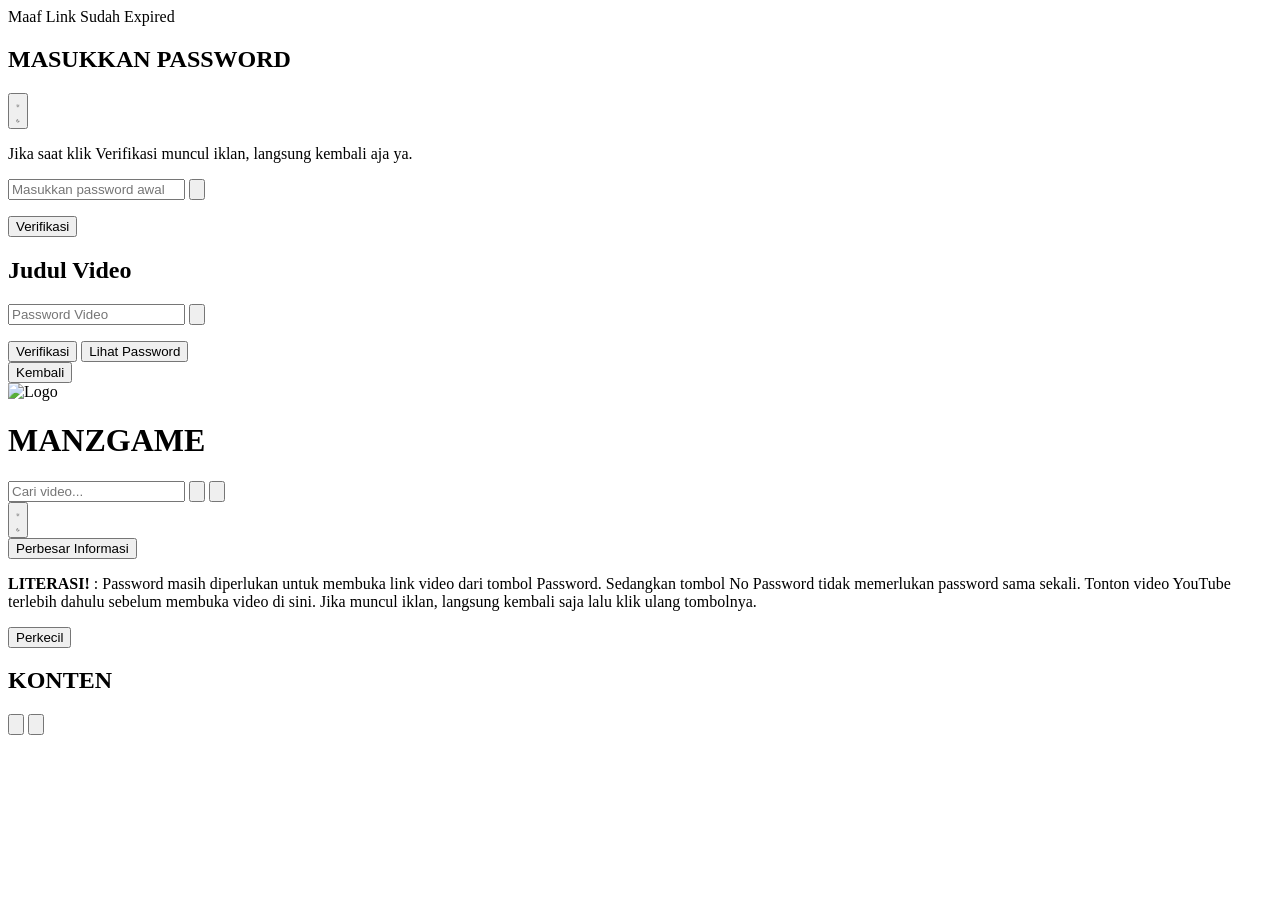
==== index.html @ 79614516 "Create index.html" ====
<!DOCTYPE html>
<html lang="id" data-theme="dark">
<head>
    <meta charset="UTF-8">
    <meta name="viewport" content="width=device-width, initial-scale=1.0">
    <title>MANZGAME - Premium Video Content</title>
    <link rel="stylesheet" href="style.css">
</head>
<body>

    <!-- DYNAMIC ISLAND NOTIFICATION -->
    <div id="dynamic-island" class="island-hidden">
        <span id="island-text">Maaf Link Sudah Expired</span>
    </div>

    <!-- GLOBAL PASSWORD POPUP -->
    <div id="global-popup" class="popup-overlay active">
        <div class="popup-box glass-panel">
            <div class="popup-header">
                <h2>MASUKKAN PASSWORD</h2>
                <button class="theme-toggle" onclick="toggleTheme()" title="Toggle Theme">
                    <svg class="sun-icon" viewBox="0 0 24 24" fill="none" stroke="currentColor" stroke-width="2"><circle cx="12" cy="12" r="5"/><path d="M12 1v2M12 21v2M4.22 4.22l1.42 1.42M18.36 18.36l1.42 1.42M1 12h2M21 12h2M4.22 19.78l1.42-1.42M18.36 5.64l1.42-1.42"/></svg>
                    <svg class="moon-icon" viewBox="0 0 24 24" fill="none" stroke="currentColor" stroke-width="2"><path d="M21 12.79A9 9 0 1 1 11.21 3 7 7 0 0 0 21 12.79z"/></svg>
                </button>
            </div>
            <p class="popup-desc">Jika saat klik Verifikasi muncul iklan, langsung kembali aja ya.</p>
            <div class="input-group">
                <input type="password" id="global-password" placeholder="Masukkan password awal">
                <button class="toggle-eye" onclick="togglePassword('global-password', this)">
                    <svg viewBox="0 0 24 24" fill="none" stroke="currentColor" stroke-width="2"><path d="M1 12s4-8 11-8 11 8 11 8-4 8-11 8-11-8-11-8z"/><circle cx="12" cy="12" r="3"/></svg>
                </button>
            </div>
            <p id="global-error" class="error-msg"></p>
            <button id="btn-verify-global" class="glass-btn btn-blue">Verifikasi</button>
        </div>
    </div>

    <!-- VIDEO PASSWORD POPUP -->
    <div id="video-popup" class="popup-overlay">
        <div class="popup-box glass-panel">
            <h2 id="video-popup-title" class="truncate">Judul Video</h2>
            <div class="input-group">
                <input type="password" id="video-password" placeholder="Password Video">
                <button class="toggle-eye" onclick="togglePassword('video-password', this)">
                    <svg viewBox="0 0 24 24" fill="none" stroke="currentColor" stroke-width="2"><path d="M1 12s4-8 11-8 11 8 11 8-4 8-11 8-11-8-11-8z"/><circle cx="12" cy="12" r="3"/></svg>
                </button>
            </div>
            <p id="video-error" class="error-msg"></p>
            <div class="popup-actions">
                <button id="btn-verify-video" class="glass-btn btn-blue">Verifikasi</button>
                <button id="btn-lihat-password" class="glass-btn btn-outline">Lihat Password</button>
            </div>
            <button class="close-popup" onclick="closeVideoPopup()">Kembali</button>
        </div>
    </div>

    <!-- MAIN APP WRAPPER (BLURRED INITIALLY) -->
    <div id="app-wrapper" class="blurred">
        
        <!-- HEADER -->
        <header id="main-header" class="glass-panel">
            <div class="header-left">
                <img src="https://res.cloudinary.com/dfechxl6d/image/upload/v1772834121/IMG_20260208_113206_559_jglgvv.jpg" alt="Logo" class="logo">
                <h1 id="header-title">MANZGAME</h1>
            </div>
            
            <div class="header-right">
                <div class="search-container">
                    <input type="text" id="search-input" placeholder="Cari video...">
                    <button id="btn-clear-search" class="icon-btn hidden" onclick="clearSearch()">
                        <svg viewBox="0 0 24 24" fill="none" stroke="currentColor" stroke-width="2"><path d="M18 6L6 18M6 6l12 12"/></svg>
                    </button>
                    <button id="btn-search" class="icon-btn" onclick="toggleSearch()">
                        <svg viewBox="0 0 24 24" fill="none" stroke="currentColor" stroke-width="2"><circle cx="11" cy="11" r="8"/><path d="M21 21l-4.35-4.35"/></svg>
                    </button>
                </div>
                <button class="theme-toggle icon-btn" onclick="toggleTheme()" title="Toggle Theme">
                    <svg class="sun-icon" viewBox="0 0 24 24" fill="none" stroke="currentColor" stroke-width="2"><circle cx="12" cy="12" r="5"/><path d="M12 1v2M12 21v2M4.22 4.22l1.42 1.42M18.36 18.36l1.42 1.42M1 12h2M21 12h2M4.22 19.78l1.42-1.42M18.36 5.64l1.42-1.42"/></svg>
                    <svg class="moon-icon" viewBox="0 0 24 24" fill="none" stroke="currentColor" stroke-width="2"><path d="M21 12.79A9 9 0 1 1 11.21 3 7 7 0 0 0 21 12.79z"/></svg>
                </button>
            </div>
        </header>

        <!-- FLOATING MAXIMIZE BUTTON -->
        <button id="btn-perbesar" class="glass-btn hidden" onclick="toggleInfoBox()">Perbesar Informasi</button>

        <!-- INFO BOX -->
        <div id="info-box" class="glass-panel info-box">
            <p><strong>LITERASI!</strong> : Password masih diperlukan untuk membuka link video dari tombol Password. Sedangkan tombol No Password tidak memerlukan password sama sekali. Tonton video YouTube terlebih dahulu sebelum membuka video di sini. Jika muncul iklan, langsung kembali saja lalu klik ulang tombolnya.</p>
            <button id="btn-perkecil" class="text-btn" onclick="toggleInfoBox()">Perkecil</button>
        </div>

        <!-- MAIN CONTENT -->
        <main class="content-area">
            <div class="content-header">
                <h2>KONTEN</h2>
                <div class="layout-toggles">
                    <button id="layout-1-col" class="icon-btn active" onclick="setLayout(1)">
                        <svg viewBox="0 0 24 24" fill="none" stroke="currentColor" stroke-width="2"><rect x="4" y="4" width="16" height="5" rx="1"/><rect x="4" y="14" width="16" height="5" rx="1"/></svg>
                    </button>
                    <button id="layout-2-col" class="icon-btn" onclick="setLayout(2)">
                        <svg viewBox="0 0 24 24" fill="none" stroke="currentColor" stroke-width="2"><rect x="3" y="3" width="7" height="7" rx="1"/><rect x="14" y="3" width="7" height="7" rx="1"/><rect x="3" y="14" width="7" height="7" rx="1"/><rect x="14" y="14" width="7" height="7" rx="1"/></svg>
                    </button>
                </div>
            </div>

            <div id="video-grid" class="video-grid layout-1">
                <!-- Cards injected via JS -->
            </div>

            <!-- PAGINATION -->
            <div id="pagination" class="pagination glass-panel">
                <!-- Pagination injected via JS -->
            </div>
        </main>
    </div>

    <!-- Scripts -->
    <script type="module" src="firebase.js"></script>
    <script type="module" src="script.js"></script>
</body>
</html>
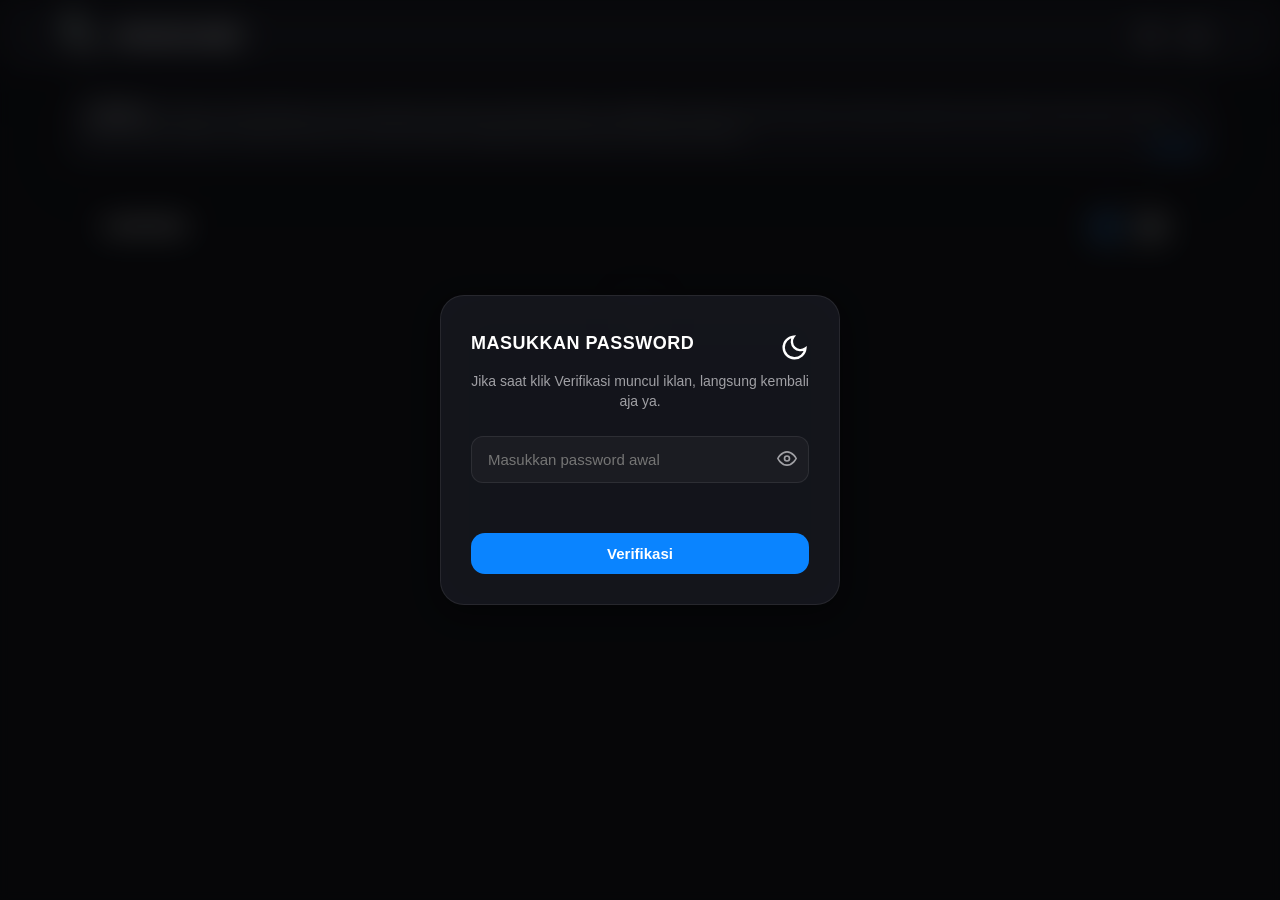
==== commit 4d00796b: "Update index.html" ====
--- a/index.html
+++ b/index.html
@@ -67,7 +67,8 @@
             <div class="header-right">
                 <div class="search-container">
                     <input type="text" id="search-input" placeholder="Cari video...">
-                    <button id="btn-clear-search" class="icon-btn hidden" onclick="clearSearch()">
+                    <!-- Dihilangkan class 'hidden' di tombol X, visibilitas diatur otomatis via CSS -->
+                    <button id="btn-clear-search" class="icon-btn" onclick="clearSearch()">
                         <svg viewBox="0 0 24 24" fill="none" stroke="currentColor" stroke-width="2"><path d="M18 6L6 18M6 6l12 12"/></svg>
                     </button>
                     <button id="btn-search" class="icon-btn" onclick="toggleSearch()">
@@ -120,3 +121,5 @@
     <script type="module" src="script.js"></script>
 </body>
 </html>
+
+
--- a/style.css
+++ b/style.css
@@ -0,0 +1,279 @@
+/* =========================================
+   VARIABLES & THEMES (iOS 26 Liquid Glass)
+========================================= */
+:root[data-theme="dark"] {
+    --bg-color: #0f1015;
+    --glass-bg: rgba(30, 32, 40, 0.65);
+    --glass-border: rgba(255, 255, 255, 0.08);
+    --glass-shadow: 0 8px 32px rgba(0, 0, 0, 0.4);
+    --text-main: #ffffff;
+    --text-sub: #a0a0a5;
+    --accent-blue: #0A84FF;
+    --accent-blue-hover: #0070e6;
+    --accent-green: #30D158;
+    --accent-green-hover: #29b54c;
+    --error-color: #FF453A;
+    --overlay-bg: rgba(0, 0, 0, 0.6);
+}
+
+:root[data-theme="light"] {
+    --bg-color: #f5f5f7;
+    --glass-bg: rgba(255, 255, 255, 0.7);
+    --glass-border: rgba(0, 0, 0, 0.05);
+    --glass-shadow: 0 8px 32px rgba(0, 0, 0, 0.08);
+    --text-main: #1d1d1f;
+    --text-sub: #86868b;
+    --accent-blue: #007AFF;
+    --accent-blue-hover: #0062cc;
+    --accent-green: #34C759;
+    --accent-green-hover: #2ba64a;
+    --error-color: #FF3B30;
+    --overlay-bg: rgba(255, 255, 255, 0.4);
+}
+
+/* =========================================
+   RESET & BASE
+========================================= */
+* {
+    margin: 0; padding: 0; box-sizing: border-box;
+    font-family: -apple-system, BlinkMacSystemFont, "Segoe UI", Roboto, Helvetica, Arial, sans-serif;
+    -webkit-tap-highlight-color: transparent;
+}
+
+body {
+    background-color: var(--bg-color);
+    color: var(--text-main);
+    transition: background-color 0.5s ease, color 0.5s ease;
+    overflow-x: hidden;
+    min-height: 100vh;
+}
+
+/* =========================================
+   GLASS UTILITIES
+========================================= */
+.glass-panel {
+    background: var(--glass-bg);
+    backdrop-filter: blur(24px) saturate(180%);
+    -webkit-backdrop-filter: blur(24px) saturate(180%);
+    border: 1px solid var(--glass-border);
+    box-shadow: var(--glass-shadow);
+    transition: all 0.4s cubic-bezier(0.25, 1, 0.5, 1);
+}
+
+.glass-btn {
+    border: none;
+    padding: 12px 24px;
+    border-radius: 14px;
+    font-weight: 600;
+    font-size: 15px;
+    cursor: pointer;
+    transition: all 0.3s ease;
+    display: inline-flex;
+    justify-content: center;
+    align-items: center;
+    color: #fff;
+}
+.glass-btn:active { transform: scale(0.96); }
+.btn-blue { background: var(--accent-blue); }
+.btn-blue:hover { background: var(--accent-blue-hover); box-shadow: 0 4px 15px rgba(10, 132, 255, 0.4); }
+.btn-green { background: var(--accent-green); }
+.btn-green:hover { background: var(--accent-green-hover); box-shadow: 0 4px 15px rgba(48, 209, 88, 0.4); }
+.btn-outline { background: transparent; border: 1px solid var(--glass-border); color: var(--text-main); }
+.btn-outline:hover { background: rgba(128,128,128,0.1); }
+
+.icon-btn {
+    background: transparent; border: none; color: var(--text-main);
+    cursor: pointer; padding: 8px; border-radius: 50%;
+    display: flex; align-items: center; justify-content: center;
+    transition: all 0.3s ease;
+}
+.icon-btn svg { width: 22px; height: 22px; }
+.icon-btn:hover { background: rgba(128,128,128,0.1); }
+.icon-btn.active { color: var(--accent-blue); background: rgba(10, 132, 255, 0.1); }
+
+/* =========================================
+   GLOBAL BLUR & POPUPS
+========================================= */
+#app-wrapper {
+    transition: filter 0.8s ease, opacity 0.8s ease;
+    min-height: 100vh;
+}
+#app-wrapper.blurred {
+    filter: blur(15px); pointer-events: none; user-select: none;
+}
+.header-dimmed {
+    filter: brightness(0.5) blur(2px);
+    transition: all 0.3s ease;
+}
+
+.popup-overlay {
+    position: fixed; top: 0; left: 0; width: 100vw; height: 100vh;
+    background: var(--overlay-bg); backdrop-filter: blur(5px);
+    display: flex; justify-content: center; align-items: center;
+    z-index: 9999; opacity: 0; pointer-events: none;
+    transition: opacity 0.4s ease;
+}
+.popup-overlay.active { opacity: 1; pointer-events: all; }
+
+.popup-box {
+    width: 90%; max-width: 400px; padding: 30px; border-radius: 24px;
+    text-align: center; transform: translateY(30px);
+    transition: transform 0.5s cubic-bezier(0.175, 0.885, 0.32, 1.275);
+}
+.popup-overlay.active .popup-box { transform: translateY(0); }
+.popup-overlay.slide-down .popup-box { transform: translateY(100vh); opacity: 0; }
+
+.popup-header { display: flex; justify-content: space-between; align-items: center; margin-bottom: 10px; }
+.popup-header h2 { font-size: 18px; font-weight: 700; letter-spacing: 0.5px; }
+.popup-desc { font-size: 14px; color: var(--text-sub); margin-bottom: 25px; line-height: 1.4; }
+
+.input-group { position: relative; margin-bottom: 15px; }
+.input-group input {
+    width: 100%; padding: 14px 45px 14px 16px; border-radius: 12px;
+    background: rgba(128, 128, 128, 0.08); border: 1px solid var(--glass-border);
+    color: var(--text-main); font-size: 15px; outline: none; transition: all 0.3s;
+}
+.input-group input:focus { border-color: var(--accent-blue); background: rgba(128, 128, 128, 0.12); }
+.toggle-eye {
+    position: absolute; right: 12px; top: 50%; transform: translateY(-50%);
+    background: none; border: none; color: var(--text-sub); cursor: pointer;
+}
+.toggle-eye svg { width: 20px; height: 20px; }
+
+.error-msg { color: var(--error-color); font-size: 13px; min-height: 20px; margin-bottom: 15px; }
+.popup-box .glass-btn { width: 100%; }
+.popup-actions { display: flex; flex-direction: column; gap: 10px; margin-bottom: 15px;}
+.close-popup { background: none; border: none; color: var(--text-sub); font-size: 14px; cursor: pointer; margin-top: 10px;}
+.close-popup:hover { color: var(--text-main); }
+.truncate { white-space: nowrap; overflow: hidden; text-overflow: ellipsis; margin-bottom: 20px; }
+
+/* =========================================
+   HEADER & SEARCH
+========================================= */
+header {
+    position: sticky; top: 0; z-index: 100;
+    display: flex; justify-content: space-between; align-items: center;
+    padding: 15px 5%; border-radius: 0 0 24px 24px;
+    border-top: none;
+}
+.header-left { display: flex; align-items: center; gap: 12px; position: relative; z-index: 2; }
+.logo { width: 40px; height: 40px; border-radius: 10px; object-fit: cover; }
+#header-title { font-size: 20px; font-weight: 700; letter-spacing: 1px; transition: opacity 0.3s; }
+
+.header-right { display: flex; align-items: center; gap: 10px; }
+.search-container { position: relative; display: flex; align-items: center; }
+
+/* Animasi Search Bar */
+#search-input {
+    position: absolute; right: 40px; width: 0; opacity: 0;
+    background: rgba(128, 128, 128, 0.1); border: 1px solid var(--glass-border);
+    border-radius: 20px; padding: 10px 15px 10px 35px; color: var(--text-main); outline: none;
+    transition: width 0.6s cubic-bezier(0.25, 1, 0.5, 1), opacity 0.4s ease;
+    pointer-events: none;
+}
+.search-active #search-input { width: 200px; opacity: 1; pointer-events: all; }
+@media(max-width: 400px) { .search-active #search-input { width: 150px; } }
+
+#btn-clear-search {
+    position: absolute; left: -190px; z-index: 3; opacity: 0; pointer-events: none;
+    transition: opacity 0.3s; color: var(--text-sub);
+}
+.search-active #btn-clear-search { opacity: 1; pointer-events: all; }
+@media(max-width: 400px) { #btn-clear-search { left: -140px; } }
+
+.hidden { display: none !important; }
+
+/* THEME TOGGLE ANIMATION */
+.theme-toggle { position: relative; width: 36px; height: 36px; overflow: hidden; background: transparent; border: none; cursor: pointer; color: var(--text-main);}
+.sun-icon, .moon-icon { position: absolute; top: 7px; left: 7px; transition: all 0.5s cubic-bezier(0.4, 0, 0.2, 1); }
+:root[data-theme="dark"] .sun-icon { transform: translateY(30px) rotate(90deg); opacity: 0; }
+:root[data-theme="dark"] .moon-icon { transform: translateY(0) rotate(0); opacity: 1; }
+:root[data-theme="light"] .sun-icon { transform: translateY(0) rotate(0); opacity: 1; }
+:root[data-theme="light"] .moon-icon { transform: translateY(-30px) rotate(-90deg); opacity: 0; }
+
+/* =========================================
+   INFO BOX & DYNAMIC ISLAND
+========================================= */
+.info-box {
+    margin: 15px 5%; padding: 15px 20px; border-radius: 16px;
+    position: relative; overflow: hidden;
+    transition: max-height 0.5s cubic-bezier(0.25, 1, 0.5, 1), opacity 0.4s, margin 0.5s;
+    max-height: 200px; opacity: 1;
+}
+.info-box.minimized { max-height: 0; opacity: 0; margin-top: 0; margin-bottom: 0; padding-top: 0; padding-bottom: 0; border: none; }
+.info-box p { font-size: 13px; line-height: 1.5; color: var(--text-sub); margin-bottom: 10px; }
+.info-box strong { color: var(--text-main); }
+.text-btn { background: none; border: none; color: var(--accent-blue); font-size: 13px; font-weight: 600; cursor: pointer; position: absolute; bottom: 12px; right: 15px; }
+
+#btn-perbesar { margin: 10px 5%; padding: 8px 16px; font-size: 12px; border-radius: 12px; }
+
+/* DYNAMIC ISLAND */
+#dynamic-island {
+    position: fixed; top: 10px; left: 50%; transform: translateX(-50%);
+    background: #000; color: #fff; border-radius: 30px;
+    height: 35px; width: 35px; display: flex; align-items: center; justify-content: center;
+    z-index: 10000; font-size: 14px; font-weight: 600; overflow: hidden;
+    transition: width 0.5s cubic-bezier(0.175, 0.885, 0.32, 1.275), height 0.5s, top 0.5s, opacity 0.3s;
+}
+#dynamic-island.island-hidden { top: -50px; opacity: 0; width: 35px; }
+#dynamic-island.island-expanded { width: 280px; height: 45px; opacity: 1; top: 15px; box-shadow: 0 10px 30px rgba(0,0,0,0.5); }
+#island-text { opacity: 0; white-space: nowrap; transition: opacity 0.3s 0.2s; }
+#dynamic-island.island-expanded #island-text { opacity: 1; }
+
+/* =========================================
+   CONTENT AREA & GRID
+========================================= */
+.content-area { padding: 20px 5%; max-width: 1200px; margin: 0 auto; }
+.content-header { display: flex; justify-content: space-between; align-items: center; margin-bottom: 20px; }
+.content-header h2 { font-size: 18px; font-weight: 700; letter-spacing: 1px; }
+.layout-toggles { display: flex; gap: 8px; background: rgba(128,128,128,0.1); padding: 5px; border-radius: 16px; }
+
+.video-grid { display: grid; gap: 20px; transition: all 0.5s; }
+.video-grid.layout-1 { grid-template-columns: 1fr; }
+.video-grid.layout-2 { grid-template-columns: repeat(2, 1fr); }
+@media(max-width: 600px) { .video-grid.layout-2 { grid-template-columns: 1fr; } /* Fallback responsif */ }
+
+/* =========================================
+   CARD STYLES
+========================================= */
+.card {
+    border-radius: 18px; overflow: hidden; padding: 15px;
+    display: flex; flex-direction: column; gap: 12px;
+}
+.card:hover { transform: translateY(-4px); border-color: rgba(255,255,255,0.2); }
+:root[data-theme="light"] .card:hover { border-color: rgba(0,0,0,0.2); }
+
+.card-thumb-wrap { position: relative; width: 100%; padding-top: 56.25%; border-radius: 12px; overflow: hidden; background: rgba(0,0,0,0.2); }
+.card-thumb { position: absolute; top: 0; left: 0; width: 100%; height: 100%; object-fit: cover; }
+.badge-expired {
+    position: absolute; bottom: 8px; right: 8px;
+    background: rgba(0,0,0,0.7); backdrop-filter: blur(10px); color: #fff;
+    padding: 4px 10px; border-radius: 8px; font-size: 11px; font-weight: 600; border: 1px solid rgba(255,255,255,0.1);
+}
+.badge-expired.danger { background: rgba(255, 69, 58, 0.8); }
+
+.card-title { font-size: 16px; font-weight: 600; line-height: 1.4; display: -webkit-box; -webkit-line-clamp: 2; -webkit-box-orient: vertical; overflow: hidden; }
+.card-actions { display: grid; grid-template-columns: 1fr 1fr; gap: 10px; margin-top: auto; }
+
+/* Animasi Shake */
+@keyframes shake {
+    0%, 100% { transform: translateX(0); }
+    20%, 60% { transform: translateX(-5px); }
+    40%, 80% { transform: translateX(5px); }
+}
+.shake { animation: shake 0.4s cubic-bezier(.36,.07,.19,.97) both; }
+
+/* =========================================
+   PAGINATION
+========================================= */
+.pagination {
+    margin-top: 30px; display: flex; justify-content: center; align-items: center; gap: 5px;
+    padding: 10px; border-radius: 20px; width: max-content; margin-left: auto; margin-right: auto;
+}
+.page-btn {
+    width: 36px; height: 36px; border-radius: 12px; border: none; background: transparent;
+    color: var(--text-main); font-weight: 600; cursor: pointer; transition: all 0.3s;
+}
+.page-btn:hover { background: rgba(128,128,128,0.15); }
+.page-btn.active { background: var(--accent-blue); color: #fff; box-shadow: 0 4px 12px rgba(10, 132, 255, 0.3); }
+.page-btn:disabled { opacity: 0.3; cursor: not-allowed; }
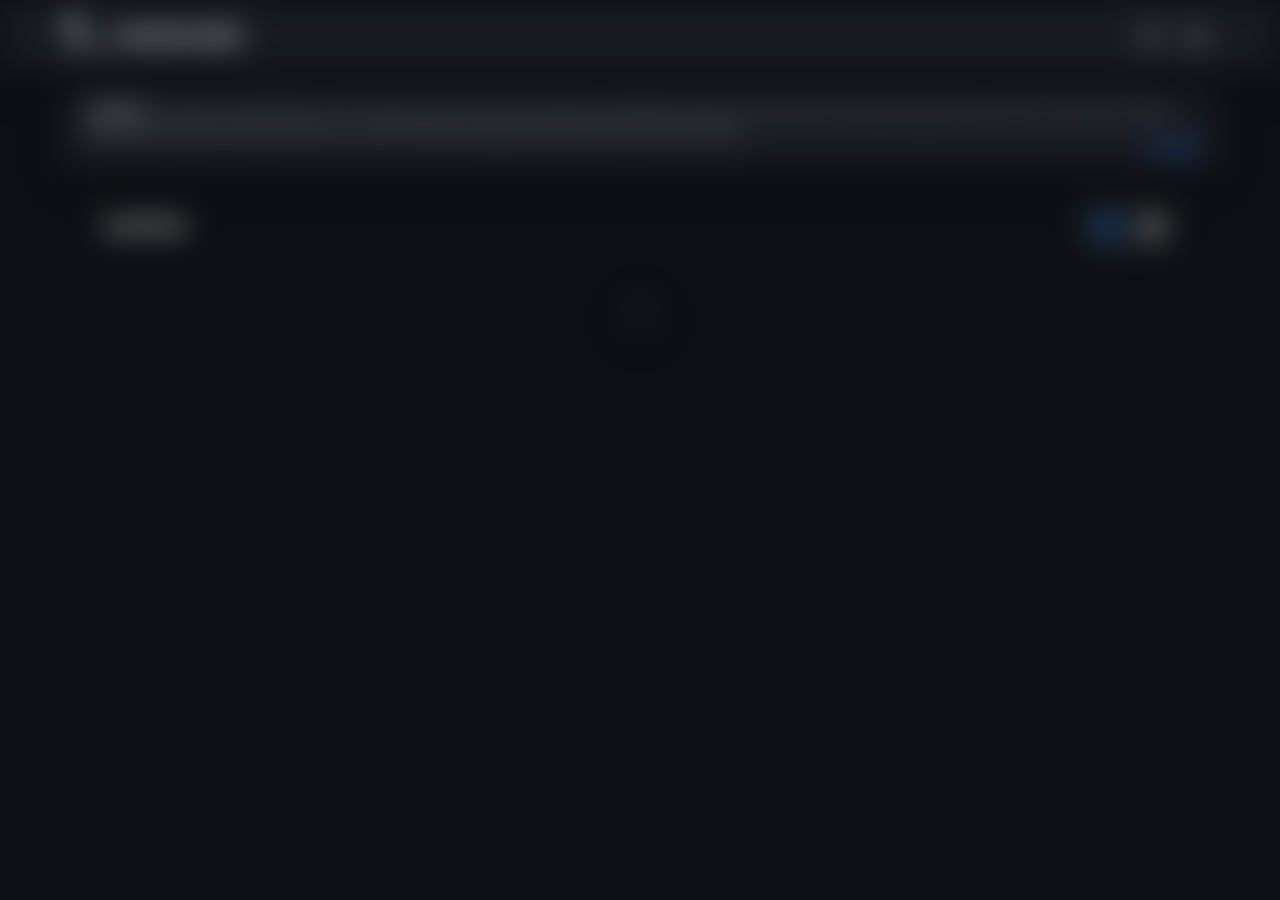
==== commit 2d302c51: "Update index.html" ====
--- a/index.html
+++ b/index.html
@@ -14,15 +14,17 @@
     </div>
 
     <!-- GLOBAL PASSWORD POPUP -->
-    <div id="global-popup" class="popup-overlay active">
+    <!-- Class 'active' dihilangkan dari awal agar animasi entrance berjalan mulus saat JS memuatnya -->
+    <div id="global-popup" class="popup-overlay">
         <div class="popup-box glass-panel">
-            <div class="popup-header">
-                <h2>MASUKKAN PASSWORD</h2>
+            <div class="popup-brand-row">
+                <span class="brand-text">MANZGAME</span>
                 <button class="theme-toggle" onclick="toggleTheme()" title="Toggle Theme">
                     <svg class="sun-icon" viewBox="0 0 24 24" fill="none" stroke="currentColor" stroke-width="2"><circle cx="12" cy="12" r="5"/><path d="M12 1v2M12 21v2M4.22 4.22l1.42 1.42M18.36 18.36l1.42 1.42M1 12h2M21 12h2M4.22 19.78l1.42-1.42M18.36 5.64l1.42-1.42"/></svg>
                     <svg class="moon-icon" viewBox="0 0 24 24" fill="none" stroke="currentColor" stroke-width="2"><path d="M21 12.79A9 9 0 1 1 11.21 3 7 7 0 0 0 21 12.79z"/></svg>
                 </button>
             </div>
+            <h2 class="popup-title">MASUKKAN PASSWORD</h2>
             <p class="popup-desc">Jika saat klik Verifikasi muncul iklan, langsung kembali aja ya.</p>
             <div class="input-group">
                 <input type="password" id="global-password" placeholder="Masukkan password awal">
@@ -38,7 +40,7 @@
     <!-- VIDEO PASSWORD POPUP -->
     <div id="video-popup" class="popup-overlay">
         <div class="popup-box glass-panel">
-            <h2 id="video-popup-title" class="truncate">Judul Video</h2>
+            <h2 id="video-popup-title" class="truncate popup-title">Judul Video</h2>
             <div class="input-group">
                 <input type="password" id="video-password" placeholder="Password Video">
                 <button class="toggle-eye" onclick="togglePassword('video-password', this)">
@@ -67,7 +69,6 @@
             <div class="header-right">
                 <div class="search-container">
                     <input type="text" id="search-input" placeholder="Cari video...">
-                    <!-- Dihilangkan class 'hidden' di tombol X, visibilitas diatur otomatis via CSS -->
                     <button id="btn-clear-search" class="icon-btn" onclick="clearSearch()">
                         <svg viewBox="0 0 24 24" fill="none" stroke="currentColor" stroke-width="2"><path d="M18 6L6 18M6 6l12 12"/></svg>
                     </button>
--- a/style.css
+++ b/style.css
@@ -71,12 +71,12 @@
     display: inline-flex;
     justify-content: center;
     align-items: center;
-    color: #fff;
+    color: var(--text-main); /* Adaptif ke tema */
 }
 .glass-btn:active { transform: scale(0.96); }
-.btn-blue { background: var(--accent-blue); }
+.btn-blue { background: var(--accent-blue); color: #fff; } /* Override putih mutlak */
 .btn-blue:hover { background: var(--accent-blue-hover); box-shadow: 0 4px 15px rgba(10, 132, 255, 0.4); }
-.btn-green { background: var(--accent-green); }
+.btn-green { background: var(--accent-green); color: #fff; } /* Override putih mutlak */
 .btn-green:hover { background: var(--accent-green-hover); box-shadow: 0 4px 15px rgba(48, 209, 88, 0.4); }
 .btn-outline { background: transparent; border: 1px solid var(--glass-border); color: var(--text-main); }
 .btn-outline:hover { background: rgba(128,128,128,0.1); }
@@ -101,8 +101,9 @@
 #app-wrapper.blurred {
     filter: blur(15px); pointer-events: none; user-select: none;
 }
+/* Efek saat dynamic island muncul (bukan hitam, melainkan blur halus) */
 .header-dimmed {
-    filter: brightness(0.5) blur(2px);
+    filter: blur(4px) opacity(0.7);
     transition: all 0.3s ease;
 }
 
@@ -116,18 +117,37 @@
 .popup-overlay.active { opacity: 1; pointer-events: all; }
 
 .popup-box {
-    width: 90%; max-width: 400px; padding: 30px; border-radius: 24px;
+    width: 90%; max-width: 400px; padding: 25px; border-radius: 24px;
     text-align: center; transform: translateY(30px);
     transition: transform 0.5s cubic-bezier(0.175, 0.885, 0.32, 1.275);
 }
 .popup-overlay.active .popup-box { transform: translateY(0); }
 .popup-overlay.slide-down .popup-box { transform: translateY(100vh); opacity: 0; }
 
-.popup-header { display: flex; justify-content: space-between; align-items: center; margin-bottom: 10px; }
-.popup-header h2 { font-size: 18px; font-weight: 700; letter-spacing: 0.5px; }
-.popup-desc { font-size: 14px; color: var(--text-sub); margin-bottom: 25px; line-height: 1.4; }
-
-.input-group { position: relative; margin-bottom: 15px; }
+/* REVISI: Tata letak Header Popup yang disempurnakan */
+.popup-header { 
+    position: relative; 
+    display: flex; 
+    justify-content: center; 
+    align-items: center; 
+    margin-bottom: 12px; 
+}
+.popup-header h2 { 
+    font-size: 18px; 
+    font-weight: 700; 
+    letter-spacing: 0.5px; 
+    text-align: center; 
+    width: 100%; 
+}
+.popup-header .theme-toggle {
+    position: absolute;
+    top: -5px;
+    right: -5px;
+}
+
+.popup-desc { font-size: 14px; color: var(--text-sub); margin-bottom: 16px; line-height: 1.4; }
+
+.input-group { position: relative; margin-bottom: 12px; }
 .input-group input {
     width: 100%; padding: 14px 45px 14px 16px; border-radius: 12px;
     background: rgba(128, 128, 128, 0.08); border: 1px solid var(--glass-border);
@@ -140,7 +160,7 @@
 }
 .toggle-eye svg { width: 20px; height: 20px; }
 
-.error-msg { color: var(--error-color); font-size: 13px; min-height: 20px; margin-bottom: 15px; }
+.error-msg { color: var(--error-color); font-size: 13px; min-height: 20px; margin-bottom: 8px; }
 .popup-box .glass-btn { width: 100%; }
 .popup-actions { display: flex; flex-direction: column; gap: 10px; margin-bottom: 15px;}
 .close-popup { background: none; border: none; color: var(--text-sub); font-size: 14px; cursor: pointer; margin-top: 10px;}
@@ -163,7 +183,7 @@
 .header-right { display: flex; align-items: center; gap: 10px; }
 .search-container { position: relative; display: flex; align-items: center; }
 
-/* Animasi Search Bar */
+/* Animasi Search Bar & Tombol Clear X */
 #search-input {
     position: absolute; right: 40px; width: 0; opacity: 0;
     background: rgba(128, 128, 128, 0.1); border: 1px solid var(--glass-border);
@@ -172,14 +192,18 @@
     pointer-events: none;
 }
 .search-active #search-input { width: 200px; opacity: 1; pointer-events: all; }
-@media(max-width: 400px) { .search-active #search-input { width: 150px; } }
 
 #btn-clear-search {
-    position: absolute; left: -190px; z-index: 3; opacity: 0; pointer-events: none;
-    transition: opacity 0.3s; color: var(--text-sub);
-}
-.search-active #btn-clear-search { opacity: 1; pointer-events: all; }
-@media(max-width: 400px) { #btn-clear-search { left: -140px; } }
+    position: absolute; right: 40px; z-index: 3; opacity: 0; pointer-events: none;
+    transition: right 0.6s cubic-bezier(0.25, 1, 0.5, 1), opacity 0.4s ease; 
+    color: var(--text-sub);
+}
+.search-active #btn-clear-search { opacity: 1; pointer-events: all; right: 205px; }
+
+@media(max-width: 400px) { 
+    .search-active #search-input { width: 160px; } 
+    .search-active #btn-clear-search { right: 165px; }
+}
 
 .hidden { display: none !important; }
 
@@ -205,18 +229,32 @@
 .info-box strong { color: var(--text-main); }
 .text-btn { background: none; border: none; color: var(--accent-blue); font-size: 13px; font-weight: 600; cursor: pointer; position: absolute; bottom: 12px; right: 15px; }
 
-#btn-perbesar { margin: 10px 5%; padding: 8px 16px; font-size: 12px; border-radius: 12px; }
-
-/* DYNAMIC ISLAND */
+/* REVISI: Tombol Perbesar Tema */
+#btn-perbesar { 
+    margin: 10px 5%; padding: 10px 20px; font-size: 13px; border-radius: 12px;
+    background: var(--glass-bg);
+    border: 1px solid var(--glass-border);
+    box-shadow: var(--glass-shadow);
+    color: var(--text-main);
+}
+#btn-perbesar:hover { background: rgba(128,128,128,0.15); }
+
+/* REVISI: DYNAMIC ISLAND LIQUID GLASS */
 #dynamic-island {
     position: fixed; top: 10px; left: 50%; transform: translateX(-50%);
-    background: #000; color: #fff; border-radius: 30px;
+    background: var(--glass-bg);
+    backdrop-filter: blur(24px) saturate(180%);
+    -webkit-backdrop-filter: blur(24px) saturate(180%);
+    border: 1px solid var(--glass-border);
+    box-shadow: var(--glass-shadow);
+    color: var(--text-main);
+    border-radius: 30px;
     height: 35px; width: 35px; display: flex; align-items: center; justify-content: center;
     z-index: 10000; font-size: 14px; font-weight: 600; overflow: hidden;
     transition: width 0.5s cubic-bezier(0.175, 0.885, 0.32, 1.275), height 0.5s, top 0.5s, opacity 0.3s;
 }
 #dynamic-island.island-hidden { top: -50px; opacity: 0; width: 35px; }
-#dynamic-island.island-expanded { width: 280px; height: 45px; opacity: 1; top: 15px; box-shadow: 0 10px 30px rgba(0,0,0,0.5); }
+#dynamic-island.island-expanded { width: 280px; height: 45px; opacity: 1; top: 15px; }
 #island-text { opacity: 0; white-space: nowrap; transition: opacity 0.3s 0.2s; }
 #dynamic-island.island-expanded #island-text { opacity: 1; }
 
@@ -228,10 +266,21 @@
 .content-header h2 { font-size: 18px; font-weight: 700; letter-spacing: 1px; }
 .layout-toggles { display: flex; gap: 8px; background: rgba(128,128,128,0.1); padding: 5px; border-radius: 16px; }
 
-.video-grid { display: grid; gap: 20px; transition: all 0.5s; }
+/* REVISI: Sistem Grid yang 100% Berfungsi hingga ke Mobile */
+.video-grid { display: grid; gap: 20px; transition: all 0.5s; width: 100%; }
 .video-grid.layout-1 { grid-template-columns: 1fr; }
-.video-grid.layout-2 { grid-template-columns: repeat(2, 1fr); }
-@media(max-width: 600px) { .video-grid.layout-2 { grid-template-columns: 1fr; } /* Fallback responsif */ }
+.video-grid.layout-2 { grid-template-columns: repeat(2, minmax(0, 1fr)); }
+
+/* Agar dua kolom tetap presisi meski di layar HP yang sempit */
+@media(max-width: 500px) { 
+    .video-grid.layout-2 { gap: 10px; }
+    .video-grid.layout-2 .card { padding: 10px; gap: 8px; }
+    .video-grid.layout-2 .card-title { font-size: 13px; -webkit-line-clamp: 3; }
+    /* Pada layout 2-kolom mobile, tombol vertikal agar ruang terpakai dengan baik */
+    .video-grid.layout-2 .card-actions { display: flex; flex-direction: column; gap: 6px; } 
+    .video-grid.layout-2 .glass-btn { font-size: 12px; padding: 8px 10px; width: 100%; }
+    .video-grid.layout-2 .badge-expired { font-size: 9px; padding: 3px 6px; }
+}
 
 /* =========================================
    CARD STYLES
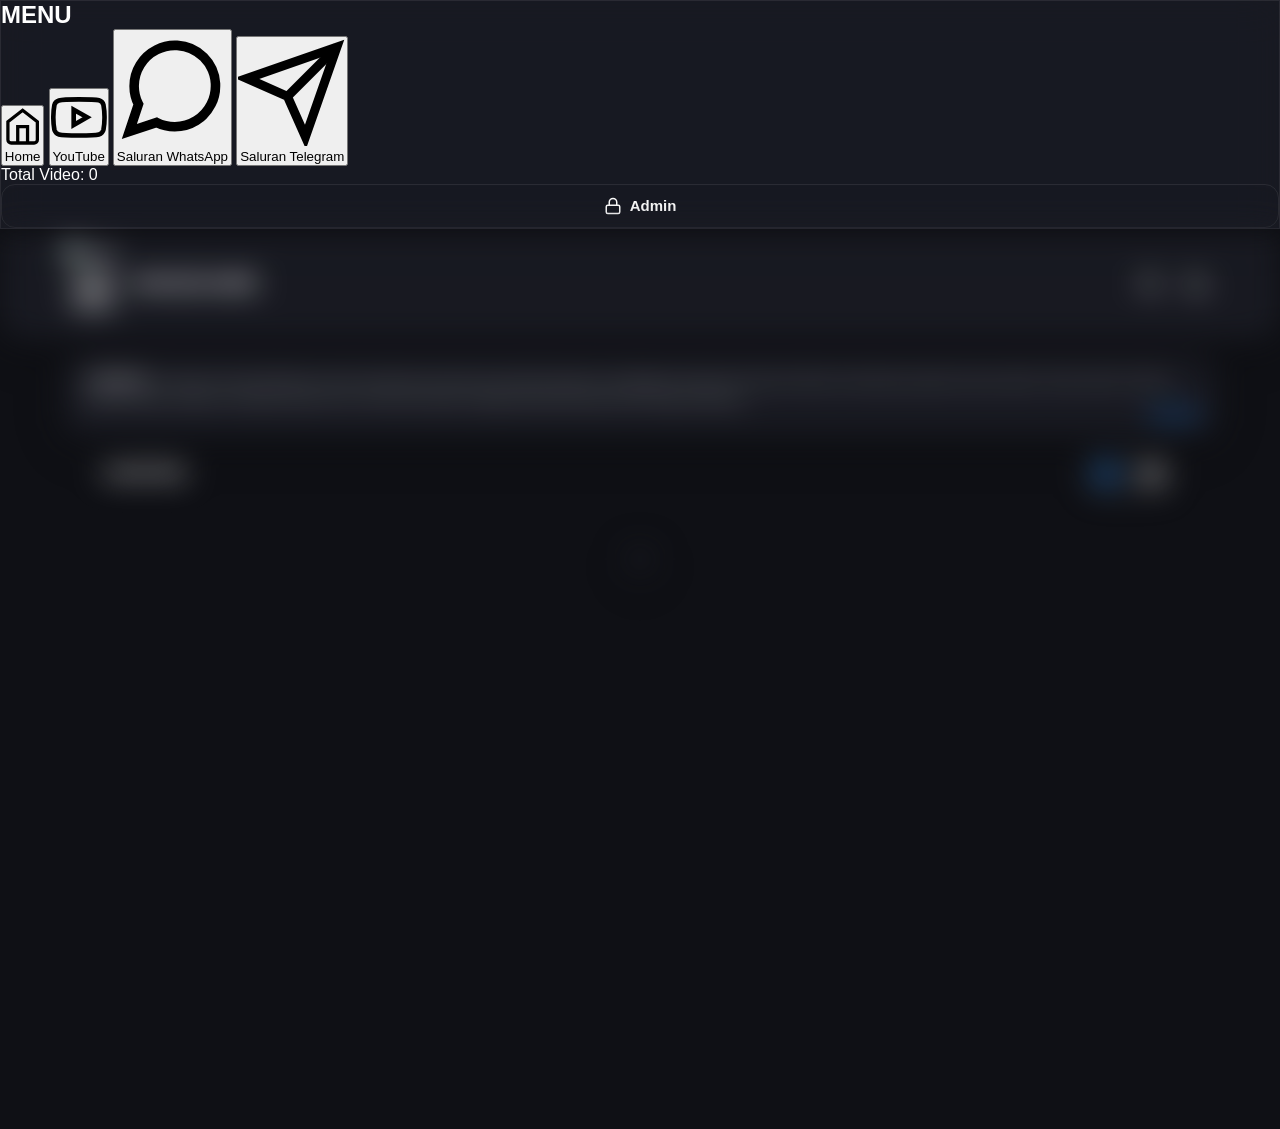
==== commit 0a9a5c18: "Update index.html" ====
--- a/index.html
+++ b/index.html
@@ -13,8 +13,55 @@
         <span id="island-text">Maaf Link Sudah Expired</span>
     </div>
 
+    <!-- SIDEBAR OVERLAY & MENU -->
+    <div id="sidebar-overlay" onclick="toggleSidebar()"></div>
+    <aside id="sidebar" class="glass-panel">
+        <h2 class="sidebar-title">MENU</h2>
+        <nav class="sidebar-nav">
+            <button class="sidebar-item" onclick="navHome()">
+                <svg viewBox="0 0 24 24" fill="none" stroke="currentColor" stroke-width="2"><path d="M3 9l9-7 9 7v11a2 2 0 0 1-2 2H5a2 2 0 0 1-2-2z"/><polyline points="9 22 9 12 15 12 15 22"/></svg>
+                Home
+            </button>
+            <button class="sidebar-item" onclick="window.open(SOCIAL_LINKS.youtube, '_blank')">
+                <svg viewBox="0 0 24 24" fill="none" stroke="currentColor" stroke-width="2"><path d="M22.54 6.42a2.78 2.78 0 0 0-1.94-2C18.88 4 12 4 12 4s-6.88 0-8.6.46a2.78 2.78 0 0 0-1.94 2A29 29 0 0 0 1 11.75a29 29 0 0 0 .46 5.33 2.78 2.78 0 0 0 1.94 2c1.72.46 8.6.46 8.6.46s6.88 0 8.6-.46a2.78 2.78 0 0 0 1.94-2 29 29 0 0 0 .46-5.33 29 29 0 0 0-.46-5.33z"/><polygon points="9.75 15.02 15.5 11.75 9.75 8.48 9.75 15.02"/></svg>
+                YouTube
+            </button>
+            <button class="sidebar-item" onclick="window.open(SOCIAL_LINKS.whatsapp, '_blank')">
+                <svg viewBox="0 0 24 24" fill="none" stroke="currentColor" stroke-width="2"><path d="M21 11.5a8.38 8.38 0 0 1-.9 3.8 8.5 8.5 0 0 1-7.6 4.7 8.38 8.38 0 0 1-3.8-.9L3 21l1.9-5.7a8.38 8.38 0 0 1-.9-3.8 8.5 8.5 0 0 1 4.7-7.6 8.38 8.38 0 0 1 3.8-.9h.5a8.48 8.48 0 0 1 8 8v.5z"/></svg>
+                Saluran WhatsApp
+            </button>
+            <button class="sidebar-item" onclick="window.open(SOCIAL_LINKS.telegram, '_blank')">
+                <svg viewBox="0 0 24 24" fill="none" stroke="currentColor" stroke-width="2"><line x1="22" y1="2" x2="11" y2="13"/><polygon points="22 2 15 22 11 13 2 9 22 2"/></svg>
+                Saluran Telegram
+            </button>
+        </nav>
+        <div class="sidebar-footer">
+            <div class="total-videos">Total Video: <span id="total-video-count">0</span></div>
+            <button class="glass-btn btn-outline" style="width: 100%;" onclick="openAdminPopup()">
+                <svg style="margin-right: 8px; width:18px; height:18px;" viewBox="0 0 24 24" fill="none" stroke="currentColor" stroke-width="2"><rect x="3" y="11" width="18" height="11" rx="2" ry="2"/><path d="M7 11V7a5 5 0 0 1 10 0v4"/></svg>
+                Admin
+            </button>
+        </div>
+    </aside>
+
+    <!-- ADMIN PASSWORD POPUP -->
+    <div id="admin-popup" class="popup-overlay">
+        <div class="popup-box glass-panel">
+            <h2 class="popup-title">AKSES ADMIN</h2>
+            <div class="input-group">
+                <input type="password" id="admin-password" placeholder="Password Admin">
+                <button class="toggle-eye" onclick="togglePassword('admin-password', this)">
+                    <svg viewBox="0 0 24 24" fill="none" stroke="currentColor" stroke-width="2"><path d="M1 12s4-8 11-8 11 8 11 8-4 8-11 8-11-8-11-8z"/><circle cx="12" cy="12" r="3"/></svg>
+                </button>
+            </div>
+            <div class="popup-actions" style="margin-top: 20px;">
+                <button id="btn-verify-admin" class="glass-btn btn-blue" onclick="verifyAdminPassword()">Masuk</button>
+            </div>
+            <button class="close-popup" onclick="closeAdminPopup()">Batal</button>
+        </div>
+    </div>
+
     <!-- GLOBAL PASSWORD POPUP -->
-    <!-- Class 'active' dihilangkan dari awal agar animasi entrance berjalan mulus saat JS memuatnya -->
     <div id="global-popup" class="popup-overlay">
         <div class="popup-box glass-panel">
             <div class="popup-brand-row">
@@ -32,7 +79,6 @@
                     <svg viewBox="0 0 24 24" fill="none" stroke="currentColor" stroke-width="2"><path d="M1 12s4-8 11-8 11 8 11 8-4 8-11 8-11-8-11-8z"/><circle cx="12" cy="12" r="3"/></svg>
                 </button>
             </div>
-            <p id="global-error" class="error-msg"></p>
             <button id="btn-verify-global" class="glass-btn btn-blue">Verifikasi</button>
         </div>
     </div>
@@ -47,8 +93,7 @@
                     <svg viewBox="0 0 24 24" fill="none" stroke="currentColor" stroke-width="2"><path d="M1 12s4-8 11-8 11 8 11 8-4 8-11 8-11-8-11-8z"/><circle cx="12" cy="12" r="3"/></svg>
                 </button>
             </div>
-            <p id="video-error" class="error-msg"></p>
-            <div class="popup-actions">
+            <div class="popup-actions" style="margin-top: 15px;">
                 <button id="btn-verify-video" class="glass-btn btn-blue">Verifikasi</button>
                 <button id="btn-lihat-password" class="glass-btn btn-outline">Lihat Password</button>
             </div>
@@ -62,7 +107,11 @@
         <!-- HEADER -->
         <header id="main-header" class="glass-panel">
             <div class="header-left">
-                <img src="https://res.cloudinary.com/dfechxl6d/image/upload/v1772834121/IMG_20260208_113206_559_jglgvv.jpg" alt="Logo" class="logo">
+                <!-- LOGO SWITCHER: Image <-> Menu Icon -->
+                <div class="logo-switcher" onclick="toggleSidebar()">
+                    <img src="https://res.cloudinary.com/dfechxl6d/image/upload/v1772834121/IMG_20260208_113206_559_jglgvv.jpg" alt="Logo" class="logo-img">
+                    <svg class="menu-icon-anim" viewBox="0 0 24 24" fill="none" stroke="currentColor" stroke-width="2"><line x1="3" y1="12" x2="21" y2="12"/><line x1="3" y1="6" x2="21" y2="6"/><line x1="3" y1="18" x2="21" y2="18"/></svg>
+                </div>
                 <h1 id="header-title">MANZGAME</h1>
             </div>
             
@@ -106,14 +155,11 @@
                 </div>
             </div>
 
-            <div id="video-grid" class="video-grid layout-1">
-                <!-- Cards injected via JS -->
-            </div>
+            <!-- Area Grid/Empty State dikelola JS -->
+            <div id="video-grid" class="video-grid layout-1"></div>
 
             <!-- PAGINATION -->
-            <div id="pagination" class="pagination glass-panel">
-                <!-- Pagination injected via JS -->
-            </div>
+            <div id="pagination" class="pagination glass-panel"></div>
         </main>
     </div>
 
--- a/style.css
+++ b/style.css
@@ -71,12 +71,12 @@
     display: inline-flex;
     justify-content: center;
     align-items: center;
-    color: var(--text-main); /* Adaptif ke tema */
+    color: var(--text-main);
 }
 .glass-btn:active { transform: scale(0.96); }
-.btn-blue { background: var(--accent-blue); color: #fff; } /* Override putih mutlak */
+.btn-blue { background: var(--accent-blue); color: #fff; }
 .btn-blue:hover { background: var(--accent-blue-hover); box-shadow: 0 4px 15px rgba(10, 132, 255, 0.4); }
-.btn-green { background: var(--accent-green); color: #fff; } /* Override putih mutlak */
+.btn-green { background: var(--accent-green); color: #fff; }
 .btn-green:hover { background: var(--accent-green-hover); box-shadow: 0 4px 15px rgba(48, 209, 88, 0.4); }
 .btn-outline { background: transparent; border: 1px solid var(--glass-border); color: var(--text-main); }
 .btn-outline:hover { background: rgba(128,128,128,0.1); }
@@ -101,7 +101,6 @@
 #app-wrapper.blurred {
     filter: blur(15px); pointer-events: none; user-select: none;
 }
-/* Efek saat dynamic island muncul (bukan hitam, melainkan blur halus) */
 .header-dimmed {
     filter: blur(4px) opacity(0.7);
     transition: all 0.3s ease;
@@ -111,41 +110,61 @@
     position: fixed; top: 0; left: 0; width: 100vw; height: 100vh;
     background: var(--overlay-bg); backdrop-filter: blur(5px);
     display: flex; justify-content: center; align-items: center;
-    z-index: 9999; opacity: 0; pointer-events: none;
-    transition: opacity 0.4s ease;
-}
-.popup-overlay.active { opacity: 1; pointer-events: all; }
+    z-index: 9999; 
+    opacity: 0; 
+    visibility: hidden;
+    transition: opacity 0.4s ease, visibility 0.4s ease;
+}
+.popup-overlay.active { 
+    opacity: 1; 
+    visibility: visible; 
+    pointer-events: all; 
+}
 
 .popup-box {
     width: 90%; max-width: 400px; padding: 25px; border-radius: 24px;
-    text-align: center; transform: translateY(30px);
-    transition: transform 0.5s cubic-bezier(0.175, 0.885, 0.32, 1.275);
-}
-.popup-overlay.active .popup-box { transform: translateY(0); }
-.popup-overlay.slide-down .popup-box { transform: translateY(100vh); opacity: 0; }
-
-/* REVISI: Tata letak Header Popup yang disempurnakan */
-.popup-header { 
-    position: relative; 
-    display: flex; 
-    justify-content: center; 
-    align-items: center; 
-    margin-bottom: 12px; 
-}
-.popup-header h2 { 
-    font-size: 18px; 
-    font-weight: 700; 
-    letter-spacing: 0.5px; 
     text-align: center; 
-    width: 100%; 
-}
-.popup-header .theme-toggle {
-    position: absolute;
-    top: -5px;
-    right: -5px;
-}
-
-.popup-desc { font-size: 14px; color: var(--text-sub); margin-bottom: 16px; line-height: 1.4; }
+    transform: translateY(40px) scale(0.98);
+    opacity: 0;
+    transition: transform 0.5s cubic-bezier(0.175, 0.885, 0.32, 1.275), opacity 0.5s ease;
+}
+.popup-overlay.active .popup-box { 
+    transform: translateY(0) scale(1); 
+    opacity: 1;
+}
+.popup-overlay.slide-down .popup-box { 
+    transform: translateY(60px) scale(0.95); 
+    opacity: 0; 
+}
+
+/* Popup Brand Row (Top Header) */
+.popup-brand-row {
+    display: flex;
+    justify-content: space-between;
+    align-items: center;
+    margin-bottom: 15px;
+}
+.brand-text {
+    font-size: 13px;
+    font-weight: 800;
+    letter-spacing: 1px;
+    color: var(--text-sub);
+}
+.popup-brand-row .theme-toggle {
+    position: relative;
+}
+
+.popup-title {
+    font-size: 18px;
+    font-weight: 700;
+    text-align: center;
+    margin-bottom: 8px;
+    letter-spacing: 0.5px;
+    width: 100%;
+}
+.popup-desc { 
+    font-size: 14px; color: var(--text-sub); margin-bottom: 12px; line-height: 1.4; 
+}
 
 .input-group { position: relative; margin-bottom: 12px; }
 .input-group input {
@@ -160,12 +179,14 @@
 }
 .toggle-eye svg { width: 20px; height: 20px; }
 
-.error-msg { color: var(--error-color); font-size: 13px; min-height: 20px; margin-bottom: 8px; }
+.error-msg { color: var(--error-color); font-size: 13px; min-height: 0; margin-bottom: 0; display: none; }
+.error-msg:not(:empty) { display: block; margin-bottom: 12px; }
+
 .popup-box .glass-btn { width: 100%; }
-.popup-actions { display: flex; flex-direction: column; gap: 10px; margin-bottom: 15px;}
+.popup-actions { display: flex; flex-direction: column; gap: 10px; margin-bottom: 10px;}
 .close-popup { background: none; border: none; color: var(--text-sub); font-size: 14px; cursor: pointer; margin-top: 10px;}
 .close-popup:hover { color: var(--text-main); }
-.truncate { white-space: nowrap; overflow: hidden; text-overflow: ellipsis; margin-bottom: 20px; }
+.truncate { white-space: nowrap; overflow: hidden; text-overflow: ellipsis; margin-bottom: 15px; }
 
 /* =========================================
    HEADER & SEARCH
@@ -183,7 +204,7 @@
 .header-right { display: flex; align-items: center; gap: 10px; }
 .search-container { position: relative; display: flex; align-items: center; }
 
-/* Animasi Search Bar & Tombol Clear X */
+/* Animasi Search Bar */
 #search-input {
     position: absolute; right: 40px; width: 0; opacity: 0;
     background: rgba(128, 128, 128, 0.1); border: 1px solid var(--glass-border);
@@ -204,8 +225,6 @@
     .search-active #search-input { width: 160px; } 
     .search-active #btn-clear-search { right: 165px; }
 }
-
-.hidden { display: none !important; }
 
 /* THEME TOGGLE ANIMATION */
 .theme-toggle { position: relative; width: 36px; height: 36px; overflow: hidden; background: transparent; border: none; cursor: pointer; color: var(--text-main);}
@@ -219,7 +238,8 @@
    INFO BOX & DYNAMIC ISLAND
 ========================================= */
 .info-box {
-    margin: 15px 5%; padding: 15px 20px; border-radius: 16px;
+    margin: 15px 5% 5px 5%;
+    padding: 15px 20px; border-radius: 16px;
     position: relative; overflow: hidden;
     transition: max-height 0.5s cubic-bezier(0.25, 1, 0.5, 1), opacity 0.4s, margin 0.5s;
     max-height: 200px; opacity: 1;
@@ -229,9 +249,8 @@
 .info-box strong { color: var(--text-main); }
 .text-btn { background: none; border: none; color: var(--accent-blue); font-size: 13px; font-weight: 600; cursor: pointer; position: absolute; bottom: 12px; right: 15px; }
 
-/* REVISI: Tombol Perbesar Tema */
 #btn-perbesar { 
-    margin: 10px 5%; padding: 10px 20px; font-size: 13px; border-radius: 12px;
+    margin: 10px 5% 5px 5%; padding: 10px 20px; font-size: 13px; border-radius: 12px;
     background: var(--glass-bg);
     border: 1px solid var(--glass-border);
     box-shadow: var(--glass-shadow);
@@ -239,7 +258,7 @@
 }
 #btn-perbesar:hover { background: rgba(128,128,128,0.15); }
 
-/* REVISI: DYNAMIC ISLAND LIQUID GLASS */
+/* DYNAMIC ISLAND LIQUID GLASS */
 #dynamic-island {
     position: fixed; top: 10px; left: 50%; transform: translateX(-50%);
     background: var(--glass-bg);
@@ -257,26 +276,24 @@
 #dynamic-island.island-expanded { width: 280px; height: 45px; opacity: 1; top: 15px; }
 #island-text { opacity: 0; white-space: nowrap; transition: opacity 0.3s 0.2s; }
 #dynamic-island.island-expanded #island-text { opacity: 1; }
+.hidden { display: none !important; }
 
 /* =========================================
    CONTENT AREA & GRID
 ========================================= */
-.content-area { padding: 20px 5%; max-width: 1200px; margin: 0 auto; }
+.content-area { padding: 10px 5% 20px 5%; max-width: 1200px; margin: 0 auto; }
 .content-header { display: flex; justify-content: space-between; align-items: center; margin-bottom: 20px; }
 .content-header h2 { font-size: 18px; font-weight: 700; letter-spacing: 1px; }
 .layout-toggles { display: flex; gap: 8px; background: rgba(128,128,128,0.1); padding: 5px; border-radius: 16px; }
 
-/* REVISI: Sistem Grid yang 100% Berfungsi hingga ke Mobile */
 .video-grid { display: grid; gap: 20px; transition: all 0.5s; width: 100%; }
 .video-grid.layout-1 { grid-template-columns: 1fr; }
 .video-grid.layout-2 { grid-template-columns: repeat(2, minmax(0, 1fr)); }
 
-/* Agar dua kolom tetap presisi meski di layar HP yang sempit */
 @media(max-width: 500px) { 
     .video-grid.layout-2 { gap: 10px; }
     .video-grid.layout-2 .card { padding: 10px; gap: 8px; }
     .video-grid.layout-2 .card-title { font-size: 13px; -webkit-line-clamp: 3; }
-    /* Pada layout 2-kolom mobile, tombol vertikal agar ruang terpakai dengan baik */
     .video-grid.layout-2 .card-actions { display: flex; flex-direction: column; gap: 6px; } 
     .video-grid.layout-2 .glass-btn { font-size: 12px; padding: 8px 10px; width: 100%; }
     .video-grid.layout-2 .badge-expired { font-size: 9px; padding: 3px 6px; }
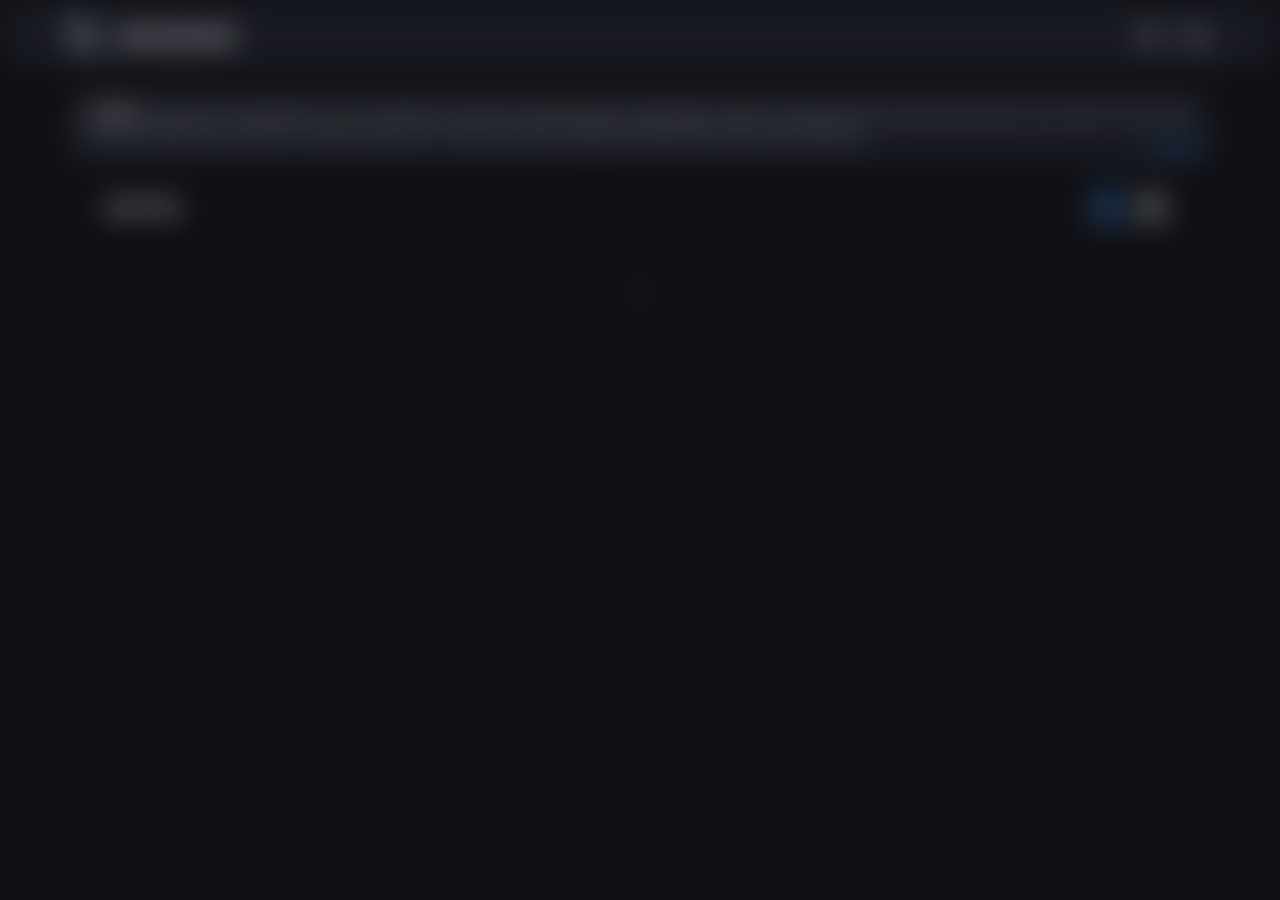
==== commit 054dc682: "Update index.html" ====
--- a/index.html
+++ b/index.html
@@ -4,6 +4,22 @@
     <meta charset="UTF-8">
     <meta name="viewport" content="width=device-width, initial-scale=1.0">
     <title>MANZGAME - Premium Video Content</title>
+    
+    <!-- Import Quicksand Font -->
+    <link rel="preconnect" href="https://fonts.googleapis.com">
+    <link rel="preconnect" href="https://fonts.gstatic.com" crossorigin>
+    <link href="https://fonts.googleapis.com/css2?family=Quicksand:wght@400;500;600;700;800&display=swap" rel="stylesheet">
+    
+    <!-- Render-Blocking Theme Initialization -->
+    <script>
+        let initTheme = localStorage.getItem('theme');
+        if (!initTheme) {
+            initTheme = 'dark';
+            localStorage.setItem('theme', 'dark');
+        }
+        document.documentElement.setAttribute('data-theme', initTheme);
+    </script>
+
     <link rel="stylesheet" href="style.css">
 </head>
 <body>
@@ -39,7 +55,7 @@
             <div class="total-videos">Total Video: <span id="total-video-count">0</span></div>
             <button class="glass-btn btn-outline" style="width: 100%;" onclick="openAdminPopup()">
                 <svg style="margin-right: 8px; width:18px; height:18px;" viewBox="0 0 24 24" fill="none" stroke="currentColor" stroke-width="2"><rect x="3" y="11" width="18" height="11" rx="2" ry="2"/><path d="M7 11V7a5 5 0 0 1 10 0v4"/></svg>
-                Admin
+                Akses Admin Khusus
             </button>
         </div>
     </aside>
@@ -169,4 +185,3 @@
 </body>
 </html>
 
-
--- a/style.css
+++ b/style.css
@@ -32,11 +32,12 @@
 }
 
 /* =========================================
-   RESET & BASE
+   RESET & BASE (APPLYING QUICKSAND GLOBALLY)
 ========================================= */
 * {
     margin: 0; padding: 0; box-sizing: border-box;
-    font-family: -apple-system, BlinkMacSystemFont, "Segoe UI", Roboto, Helvetica, Arial, sans-serif;
+    font-family: "Quicksand", sans-serif;
+    font-optical-sizing: auto;
     -webkit-tap-highlight-color: transparent;
 }
 
@@ -46,6 +47,21 @@
     transition: background-color 0.5s ease, color 0.5s ease;
     overflow-x: hidden;
     min-height: 100vh;
+    font-weight: 600;
+    font-style: normal;
+}
+
+/* SCROLL LOCK UTILITY UNTUK POPUP & SIDEBAR */
+body.no-scroll {
+    overflow: hidden !important;
+}
+
+input, button, textarea, select {
+    background-color: var(--bg-color);
+    color: var(--text-main);
+    transition: background-color 0.5s ease, color 0.5s ease;
+    font-weight: 600;
+    font-style: normal;
 }
 
 /* =========================================
@@ -115,11 +131,7 @@
     visibility: hidden;
     transition: opacity 0.4s ease, visibility 0.4s ease;
 }
-.popup-overlay.active { 
-    opacity: 1; 
-    visibility: visible; 
-    pointer-events: all; 
-}
+.popup-overlay.active { opacity: 1; visibility: visible; pointer-events: all; }
 
 .popup-box {
     width: 90%; max-width: 400px; padding: 25px; border-radius: 24px;
@@ -128,45 +140,18 @@
     opacity: 0;
     transition: transform 0.5s cubic-bezier(0.175, 0.885, 0.32, 1.275), opacity 0.5s ease;
 }
-.popup-overlay.active .popup-box { 
-    transform: translateY(0) scale(1); 
-    opacity: 1;
-}
-.popup-overlay.slide-down .popup-box { 
-    transform: translateY(60px) scale(0.95); 
-    opacity: 0; 
-}
-
-/* Popup Brand Row (Top Header) */
-.popup-brand-row {
-    display: flex;
-    justify-content: space-between;
-    align-items: center;
-    margin-bottom: 15px;
-}
-.brand-text {
-    font-size: 13px;
-    font-weight: 800;
-    letter-spacing: 1px;
-    color: var(--text-sub);
-}
-.popup-brand-row .theme-toggle {
-    position: relative;
-}
-
-.popup-title {
-    font-size: 18px;
-    font-weight: 700;
-    text-align: center;
-    margin-bottom: 8px;
-    letter-spacing: 0.5px;
-    width: 100%;
-}
-.popup-desc { 
-    font-size: 14px; color: var(--text-sub); margin-bottom: 12px; line-height: 1.4; 
-}
-
-.input-group { position: relative; margin-bottom: 12px; }
+.popup-overlay.active .popup-box { transform: translateY(0) scale(1); opacity: 1; }
+.popup-overlay.slide-down .popup-box { transform: translateY(60px) scale(0.95); opacity: 0; }
+
+/* Popup Brand Row */
+.popup-brand-row { display: flex; justify-content: space-between; align-items: center; margin-bottom: 15px; }
+.brand-text { font-size: 13px; font-weight: 800; letter-spacing: 1px; color: var(--text-sub); }
+.popup-brand-row .theme-toggle { position: relative; }
+
+.popup-title { font-size: 18px; font-weight: 700; text-align: center; margin-bottom: 8px; letter-spacing: 0.5px; width: 100%; }
+.popup-desc { font-size: 14px; color: var(--text-sub); margin-bottom: 15px; line-height: 1.4; }
+
+.input-group { position: relative; margin-bottom: 5px; }
 .input-group input {
     width: 100%; padding: 14px 45px 14px 16px; border-radius: 12px;
     background: rgba(128, 128, 128, 0.08); border: 1px solid var(--glass-border);
@@ -179,12 +164,9 @@
 }
 .toggle-eye svg { width: 20px; height: 20px; }
 
-.error-msg { color: var(--error-color); font-size: 13px; min-height: 0; margin-bottom: 0; display: none; }
-.error-msg:not(:empty) { display: block; margin-bottom: 12px; }
-
 .popup-box .glass-btn { width: 100%; }
-.popup-actions { display: flex; flex-direction: column; gap: 10px; margin-bottom: 10px;}
-.close-popup { background: none; border: none; color: var(--text-sub); font-size: 14px; cursor: pointer; margin-top: 10px;}
+.popup-actions { display: flex; flex-direction: column; gap: 10px;}
+.close-popup { background: none; border: none; color: var(--text-sub); font-size: 14px; cursor: pointer; margin-top: 15px;}
 .close-popup:hover { color: var(--text-main); }
 .truncate { white-space: nowrap; overflow: hidden; text-overflow: ellipsis; margin-bottom: 15px; }
 
@@ -198,8 +180,33 @@
     border-top: none;
 }
 .header-left { display: flex; align-items: center; gap: 12px; position: relative; z-index: 2; }
-.logo { width: 40px; height: 40px; border-radius: 10px; object-fit: cover; }
 #header-title { font-size: 20px; font-weight: 700; letter-spacing: 1px; transition: opacity 0.3s; }
+
+/* ANIMATED LOGO SWITCHER */
+.logo-switcher {
+    position: relative; width: 40px; height: 40px; cursor: pointer;
+    display: flex; align-items: center; justify-content: center;
+}
+.logo-img, .menu-icon-anim {
+    position: absolute; top: 0; left: 0; width: 100%; height: 100%;
+    border-radius: 10px; object-fit: cover;
+}
+.menu-icon-anim {
+    background: var(--glass-bg); border: 1px solid var(--glass-border);
+    padding: 8px; color: var(--text-main);
+}
+@keyframes fadeLogo {
+    0%, 40% { opacity: 1; transform: scale(1); pointer-events: auto; }
+    50%, 90% { opacity: 0; transform: scale(0.8); pointer-events: none; }
+    100% { opacity: 1; transform: scale(1); pointer-events: auto; }
+}
+@keyframes fadeMenu {
+    0%, 40% { opacity: 0; transform: scale(0.8); pointer-events: none; }
+    50%, 90% { opacity: 1; transform: scale(1); pointer-events: auto; }
+    100% { opacity: 0; transform: scale(0.8); pointer-events: none; }
+}
+.logo-img { animation: fadeLogo 6s infinite; }
+.menu-icon-anim { animation: fadeMenu 6s infinite; }
 
 .header-right { display: flex; align-items: center; gap: 10px; }
 .search-container { position: relative; display: flex; align-items: center; }
@@ -235,6 +242,41 @@
 :root[data-theme="light"] .moon-icon { transform: translateY(-30px) rotate(-90deg); opacity: 0; }
 
 /* =========================================
+   SIDEBAR MENU
+========================================= */
+#sidebar-overlay {
+    position: fixed; top: 0; left: 0; width: 100vw; height: 100vh;
+    background: var(--overlay-bg); backdrop-filter: blur(4px);
+    z-index: 9989; opacity: 0; visibility: hidden; transition: all 0.4s ease;
+}
+#sidebar-overlay.active { opacity: 1; visibility: visible; }
+
+#sidebar {
+    position: fixed; top: 0; left: -320px; width: 280px; height: 100vh;
+    z-index: 9990; border-radius: 0 24px 24px 0;
+    display: flex; flex-direction: column; padding: 25px 20px;
+    transition: left 0.4s cubic-bezier(0.25, 1, 0.5, 1);
+    overflow-y: auto; 
+    overflow-x: hidden;
+}
+#sidebar.active { left: 0; }
+
+.sidebar-title { font-size: 16px; font-weight: 800; letter-spacing: 2px; color: var(--text-sub); margin-bottom: 25px; padding-left: 10px;}
+
+/* FIX SIDEBAR SCROLL: min-height memaksa nav lebih tinggi dari viewport, sehingga footer terdorong ke bawah */
+.sidebar-nav { display: flex; flex-direction: column; gap: 12px; flex: 1; min-height: 85vh; }
+.sidebar-item {
+    display: flex; align-items: center; gap: 15px; padding: 12px 15px;
+    background: rgba(128,128,128,0.05); border-radius: 14px; border: 1px solid transparent;
+    color: var(--text-main); font-size: 15px; font-weight: 600; cursor: pointer; transition: all 0.3s;
+}
+.sidebar-item:hover { background: rgba(128,128,128,0.15); border-color: var(--glass-border); transform: translateX(5px); }
+.sidebar-item svg { width: 22px; height: 22px; color: var(--accent-blue); }
+
+.sidebar-footer { margin-top: auto; display: flex; flex-direction: column; gap: 15px; border-top: 1px solid var(--glass-border); padding-top: 20px; padding-bottom: 15px; }
+.total-videos { font-size: 14px; font-weight: 600; text-align: center; color: var(--text-main); background: rgba(128,128,128,0.1); padding: 10px; border-radius: 12px; }
+
+/* =========================================
    INFO BOX & DYNAMIC ISLAND
 ========================================= */
 .info-box {
@@ -251,24 +293,18 @@
 
 #btn-perbesar { 
     margin: 10px 5% 5px 5%; padding: 10px 20px; font-size: 13px; border-radius: 12px;
-    background: var(--glass-bg);
-    border: 1px solid var(--glass-border);
-    box-shadow: var(--glass-shadow);
-    color: var(--text-main);
+    background: var(--glass-bg); border: 1px solid var(--glass-border);
+    box-shadow: var(--glass-shadow); color: var(--text-main);
 }
 #btn-perbesar:hover { background: rgba(128,128,128,0.15); }
 
-/* DYNAMIC ISLAND LIQUID GLASS */
+/* DYNAMIC ISLAND LIQUID Glass */
 #dynamic-island {
     position: fixed; top: 10px; left: 50%; transform: translateX(-50%);
-    background: var(--glass-bg);
-    backdrop-filter: blur(24px) saturate(180%);
+    background: var(--glass-bg); backdrop-filter: blur(24px) saturate(180%);
     -webkit-backdrop-filter: blur(24px) saturate(180%);
-    border: 1px solid var(--glass-border);
-    box-shadow: var(--glass-shadow);
-    color: var(--text-main);
-    border-radius: 30px;
-    height: 35px; width: 35px; display: flex; align-items: center; justify-content: center;
+    border: 1px solid var(--glass-border); box-shadow: var(--glass-shadow); color: var(--text-main);
+    border-radius: 30px; height: 35px; width: 35px; display: flex; align-items: center; justify-content: center;
     z-index: 10000; font-size: 14px; font-weight: 600; overflow: hidden;
     transition: width 0.5s cubic-bezier(0.175, 0.885, 0.32, 1.275), height 0.5s, top 0.5s, opacity 0.3s;
 }
@@ -299,6 +335,17 @@
     .video-grid.layout-2 .badge-expired { font-size: 9px; padding: 3px 6px; }
 }
 
+/* EMPTY STATE CENTERING FIX */
+.empty-state-container {
+    display: flex; justify-content: center; align-items: center;
+    min-height: 250px; width: 100%;
+}
+.empty-state-box {
+    display: flex; flex-direction: column; align-items: center; gap: 15px;
+    color: var(--text-sub); text-align: center; font-size: 15px; font-weight: 500;
+}
+.empty-state-box svg { width: 48px; height: 48px; opacity: 0.5; }
+
 /* =========================================
    CARD STYLES
 ========================================= */
